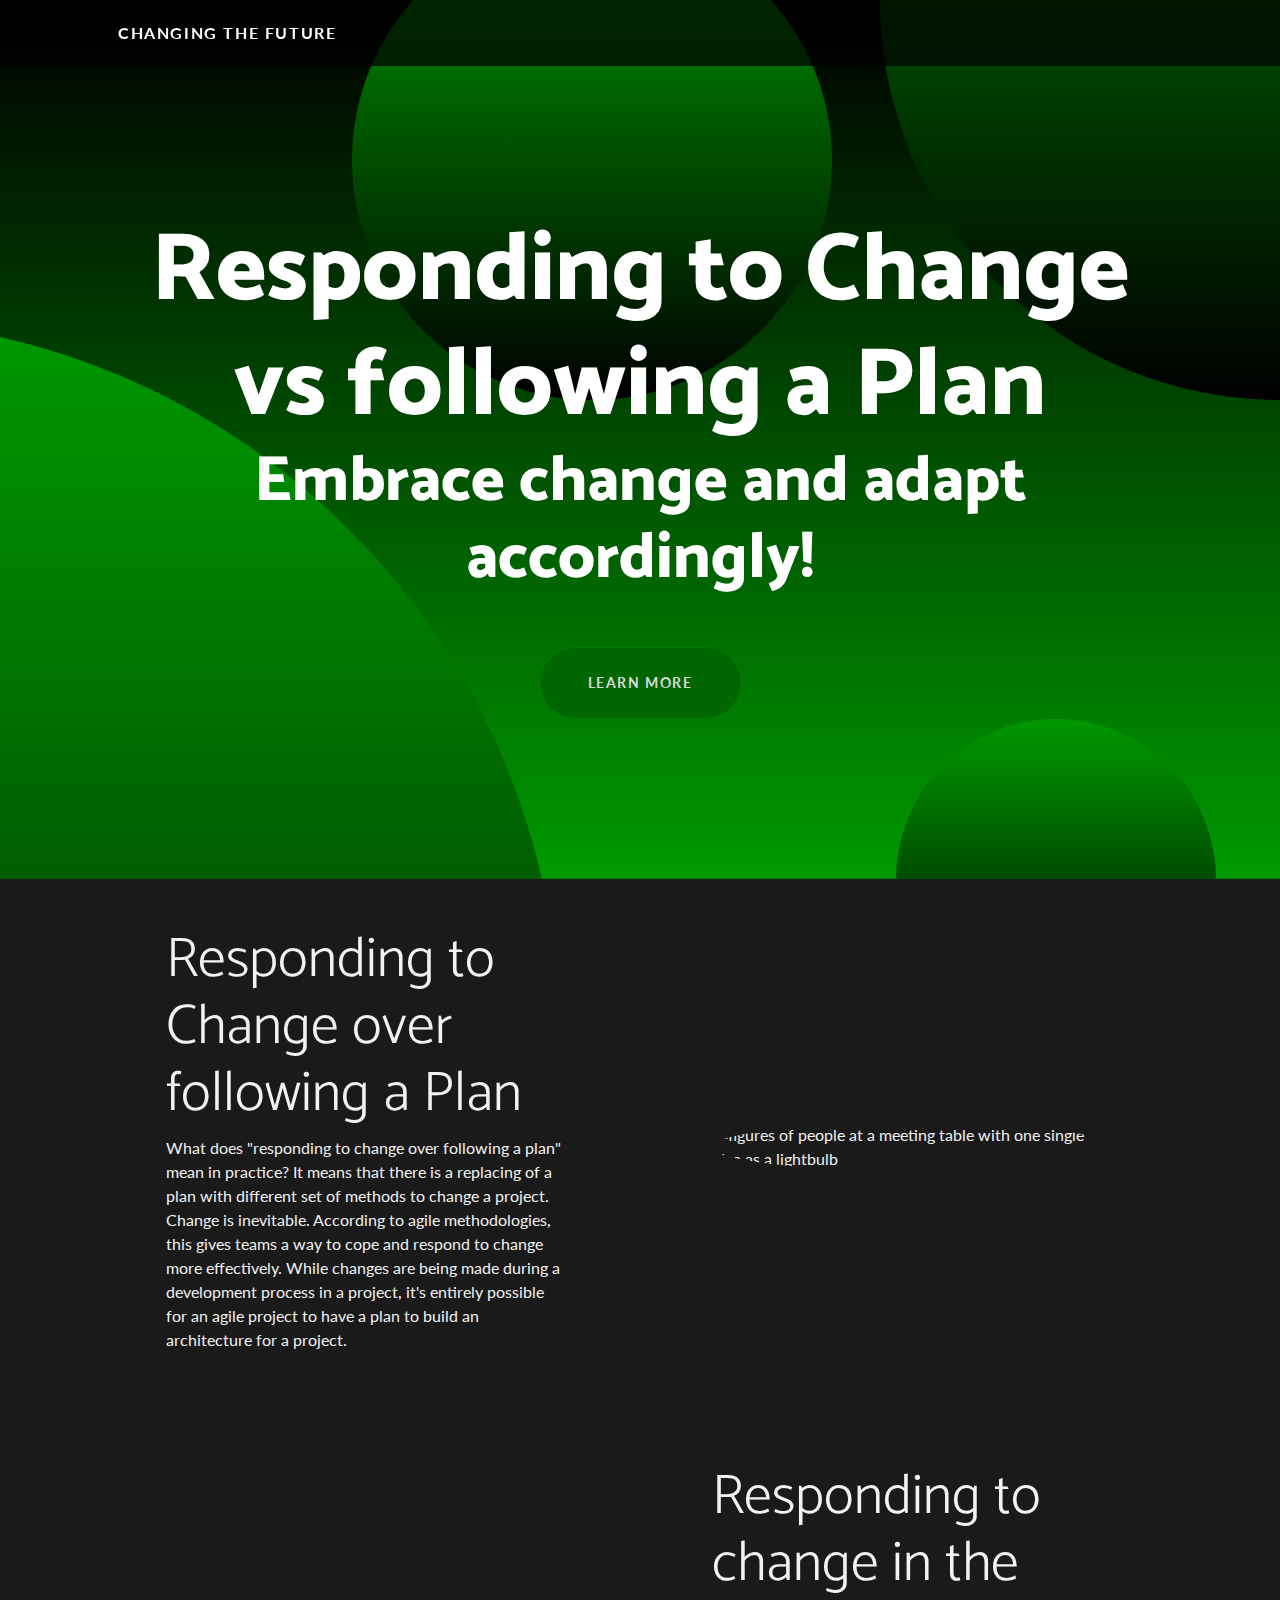
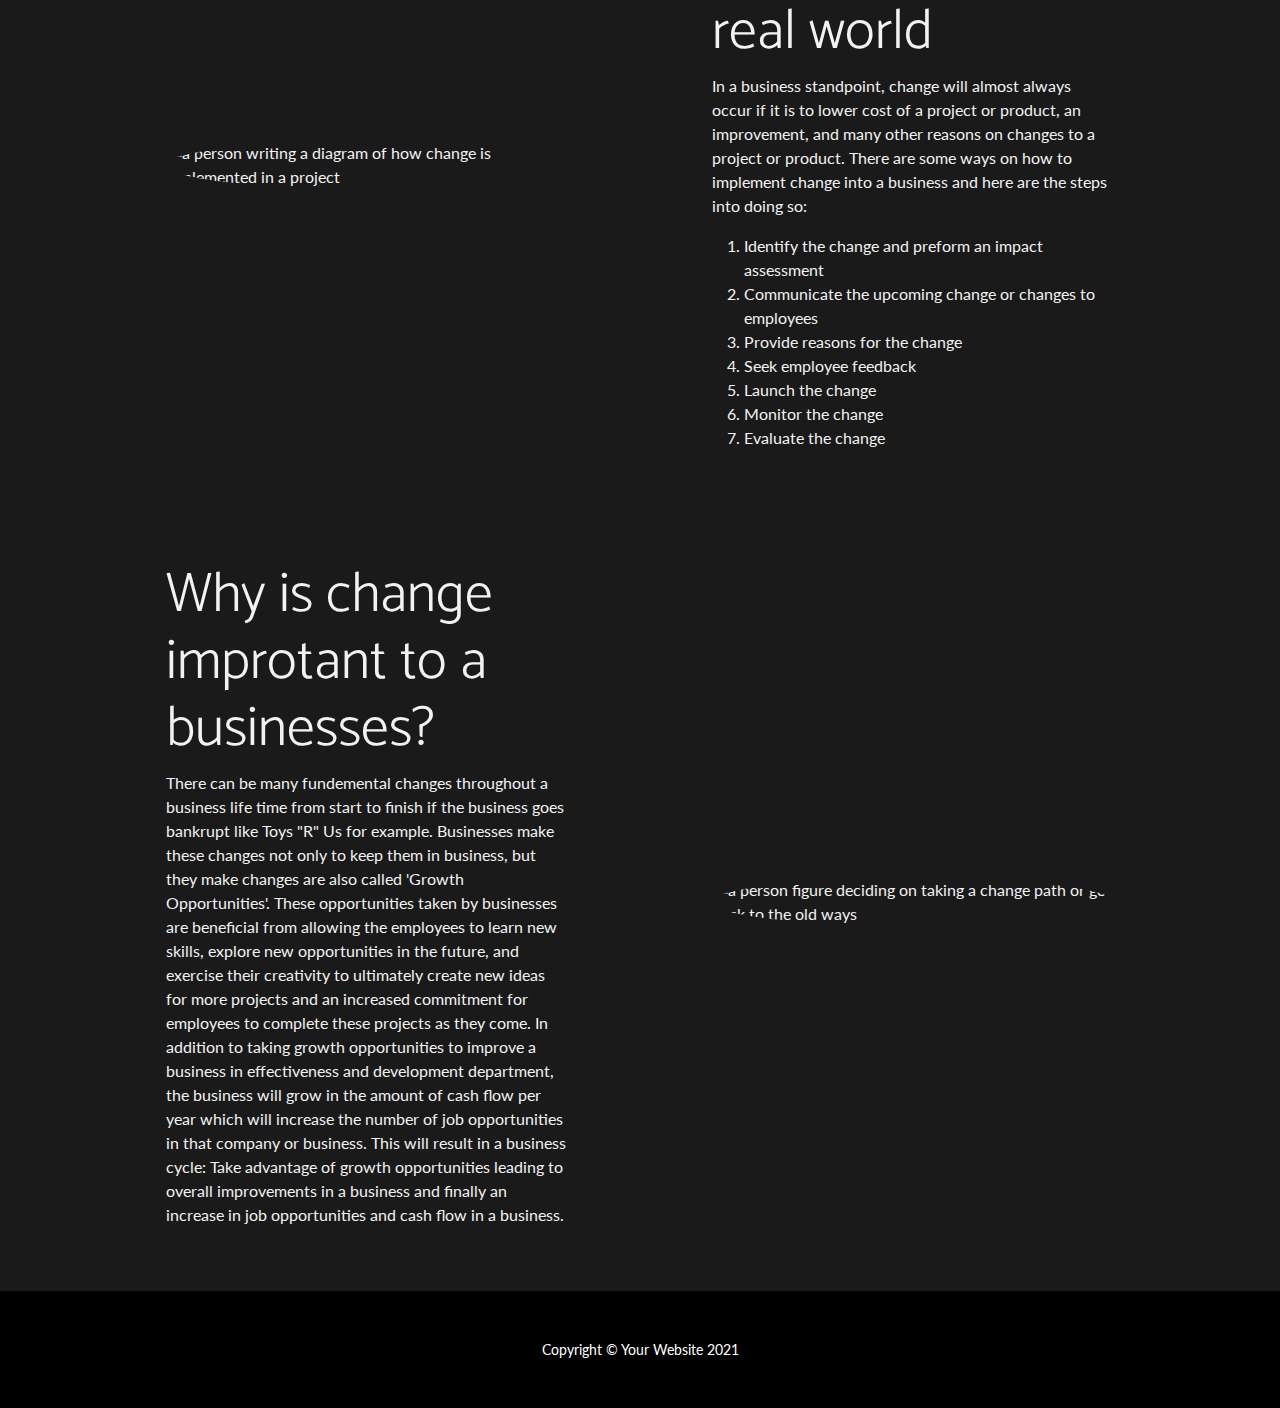
==== Agile Manifesto Project/Agile Manifesto Project/index.html @ 53b5f894 "Update index.html" ====
<!DOCTYPE html>
<html lang="en">
    <head>
        <meta charset="utf-8" />
        <meta name="viewport" content="width=device-width, initial-scale=1, shrink-to-fit=no" />
        <meta name="description" content="" />
        <meta name="author" content="" />
        <title>Changing the Future</title>
        <link rel="icon" type="image/x-icon" href="assets/favicon.ico" />
        <!-- Font Awesome icons (free version)-->
        <script src="https://use.fontawesome.com/releases/v5.15.4/js/all.js" crossorigin="anonymous"></script>
        <!-- Google fonts-->
        <link href="https://fonts.googleapis.com/css?family=Catamaran:100,200,300,400,500,600,700,800,900" rel="stylesheet" />
        <link href="https://fonts.googleapis.com/css?family=Lato:100,100i,300,300i,400,400i,700,700i,900,900i" rel="stylesheet" />
        <!-- Core theme CSS (includes Bootstrap)-->
        <link href="css/styles.css" rel="stylesheet" />
    </head>
    <body id="page-top">
        <!-- Navigation-->
        <nav class="navbar navbar-expand-lg navbar-dark navbar-custom fixed-top">
            <div class="container px-5">
                <a class="navbar-brand" href="#page-top">Changing the Future</a>
                <button class="navbar-toggler" type="button" data-bs-toggle="collapse" data-bs-target="#navbarResponsive" aria-controls="navbarResponsive" aria-expanded="false" aria-label="Toggle navigation"><span class="navbar-toggler-icon"></span></button>
                <div class="collapse navbar-collapse" id="navbarResponsive"></div>
            </div>
        </nav>
        <!-- Header-->
        <header class="masthead text-center text-white">
            <div class="masthead-content">
                <div class="container px-5">
                    <h1 class="masthead-heading mb-0">Responding to Change vs following a Plan</h1>
                    <h2 class="masthead-subheading mb-0">Embrace change and adapt accordingly!</h2>
                    <a class="btn btn-primary btn-xl rounded-pill mt-5" href="#scroll">Learn More</a>
                </div>
            </div>
            <div class="bg-circle-1 bg-circle"></div>
            <div class="bg-circle-2 bg-circle"></div>
            <div class="bg-circle-3 bg-circle"></div>
            <div class="bg-circle-4 bg-circle"></div>
        </header>
        <!-- Content section 1-->
        <section id="scroll">
            <div class="container px-5">
                <div class="row gx-5 align-items-center">
                    <div class="col-lg-6 order-lg-2">
                        <div class="p-5"><img class="img-fluid rounded-circle" src="images/figures-around-table-with-lightbulb.jpg" alt="figures of people at a meeting table with one single idea as a lightbulb" /></div>
                    </div>
                    <div class="col-lg-6 order-lg-1">
                        <div class="p-5">
                            <h2 class="display-4">Responding to Change over following a Plan</h2>
                            <p>
                                What does "responding to change over following a plan" mean in practice?
                                It means that there is a replacing of a plan with different set of methods to change a project. Change is inevitable.
                                According to agile methodologies, this gives teams a way to cope and respond to change more effectively.
                                While changes are being made during a development process in a project, it's entirely possible for an agile project
                                to have a plan to build an architecture for a project.
                            </p>
                        </div>
                    </div>
                </div>
            </div>
        </section>
        <!-- Content section 2-->
        <section>
            <div class="container px-5">
                <div class="row gx-5 align-items-center">
                    <div class="col-lg-6">
                        <div class="p-5"><img class="img-fluid rounded-circle" src="images/Adapting-to-Change-1.png" alt="a person writing a diagram of how change is implemented in  a project" /></div>
                    </div>
                    <div class="col-lg-6">
                        <div class="p-5">
                            <h2 class="display-4">Responding to change in the real world</h2>
                            <p>
                                In a business standpoint, change will almost always occur if it is to lower cost of a project or product, an improvement, and many other reasons on changes to a project or product.
                                There are some ways on how to implement change into a business and here are the steps into doing so:
                            </p>
                            <ol>
                                <li>Identify the change and preform an impact assessment</li>
                                <li>Communicate the upcoming change or changes to employees</li>
                                <li>Provide reasons for the change</li>
                                <li>Seek employee feedback</li>
                                <li>Launch the change</li>
                                <li>Monitor the change</li>
                                <li>Evaluate the change</li>
                            </ol>
                        </div>
                    </div>
                </div>
            </div>
        </section>
        <!-- Content section 3-->
        <section>
            <div class="container px-5">
                <div class="row gx-5 align-items-center">
                    <div class="col-lg-6 order-lg-2">
                        <div class="p-5"><img class="img-fluid rounded-circle" src="images/change-old-ways-paths.jpg" alt="a person figure deciding on taking a change path or go back to the old ways" /></div>
                    </div>
                    <div class="col-lg-6 order-lg-1">
                        <div class="p-5">
                            <h2 class="display-4">Why is change improtant to a businesses?</h2>
                            <p>
                                There can be many fundemental changes throughout a business life time from start to finish if the business goes bankrupt like Toys "R" Us for example.
                                Businesses make these changes not only to keep them in business, but they make changes are also called 'Growth Opportunities'.
                                These opportunities taken by businesses are beneficial from allowing the employees to learn new skills, explore new opportunities in the future, and 
                                exercise their creativity to ultimately create new ideas for more projects and an increased commitment for employees to complete these projects as they come.
                                In addition to taking growth opportunities to improve a business in effectiveness and development department, the business will grow in the amount of cash flow per year which will increase the number of job opportunities in that company or business.
                                This will result in a business cycle: Take advantage of growth opportunities leading to overall improvements in a business and finally an increase in job opportunities and cash flow in a business.
                            </p>
                        </div>
                    </div>
                </div>
            </div>
        </section>
        <!-- Footer-->
        <footer class="py-5 bg-black">
            <div class="container px-5"><p class="m-0 text-center text-white small">Copyright &copy; Your Website 2021</p></div>
        </footer>
        <!-- Bootstrap core JS-->
        <script src="https://cdn.jsdelivr.net/npm/bootstrap@5.1.3/dist/js/bootstrap.bundle.min.js"></script>
        <!-- Core theme JS-->
        <script src="js/scripts.js"></script>
    </body>
</html>
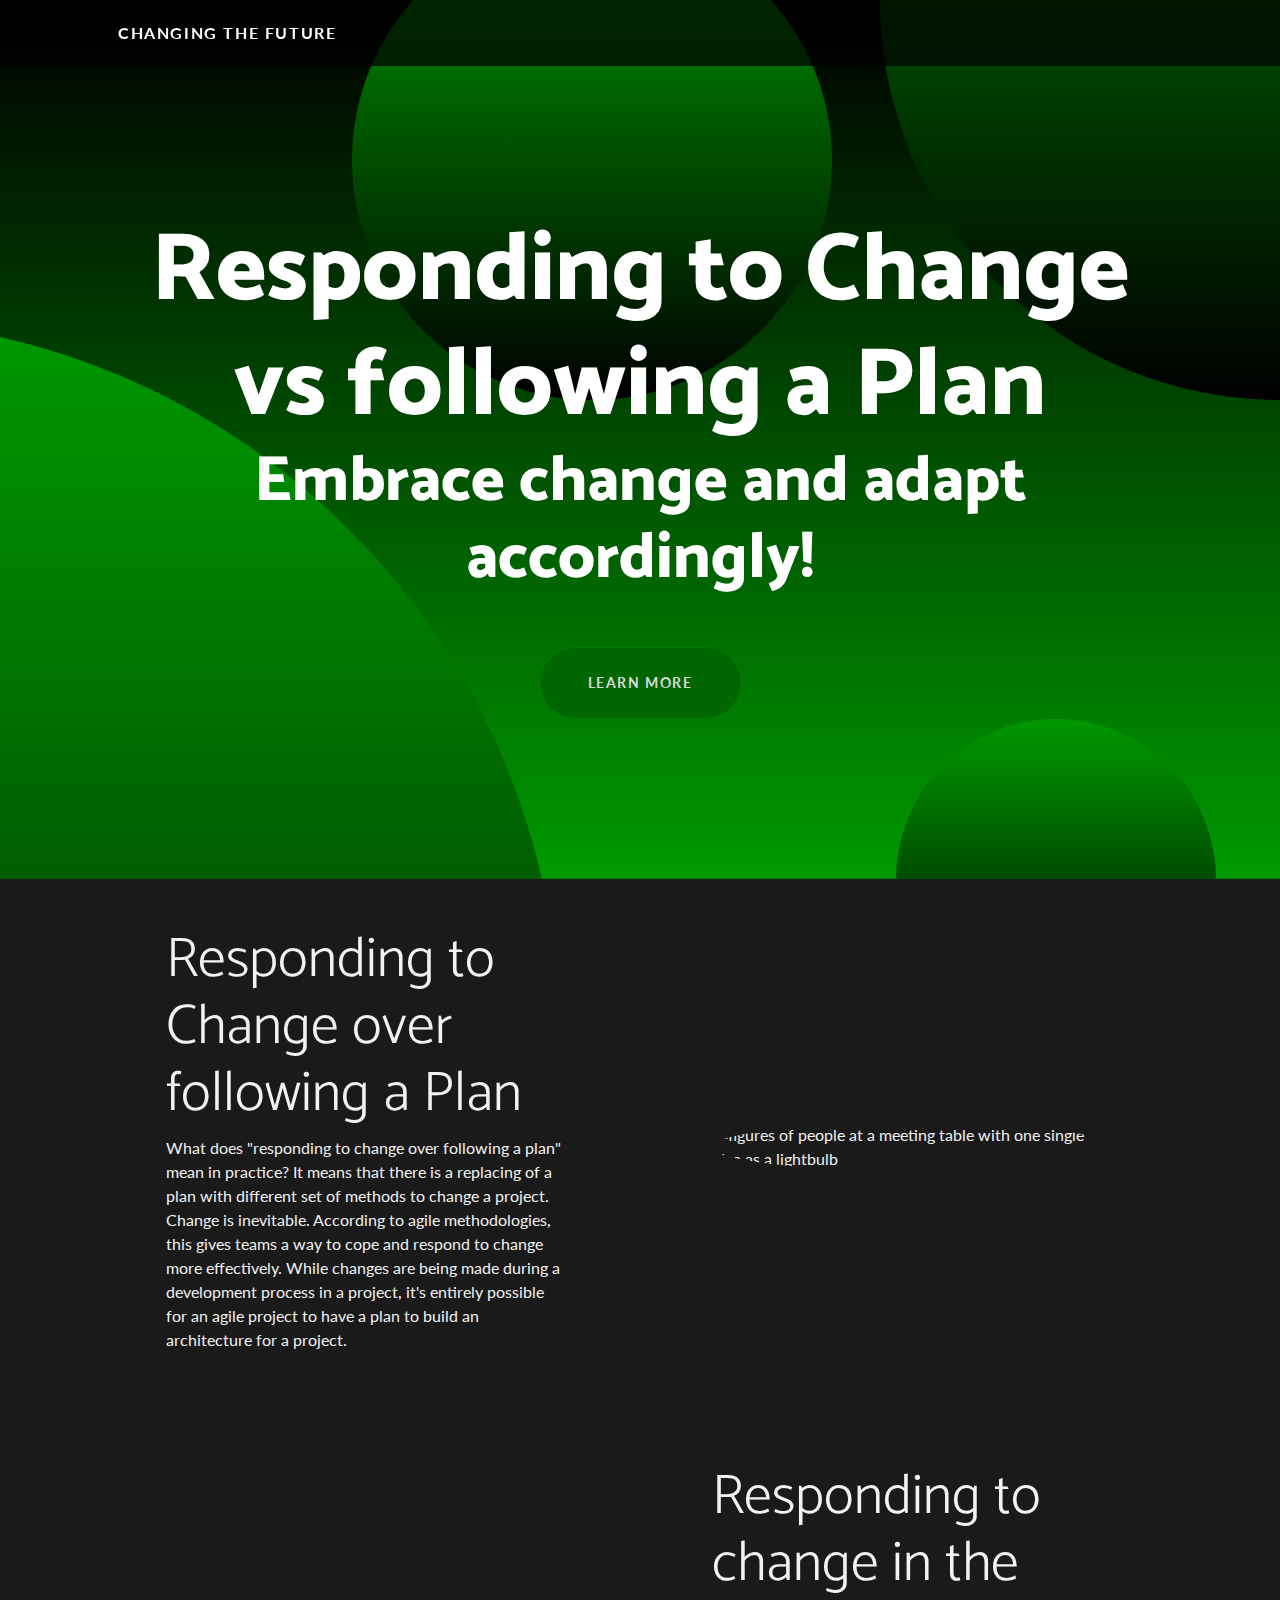
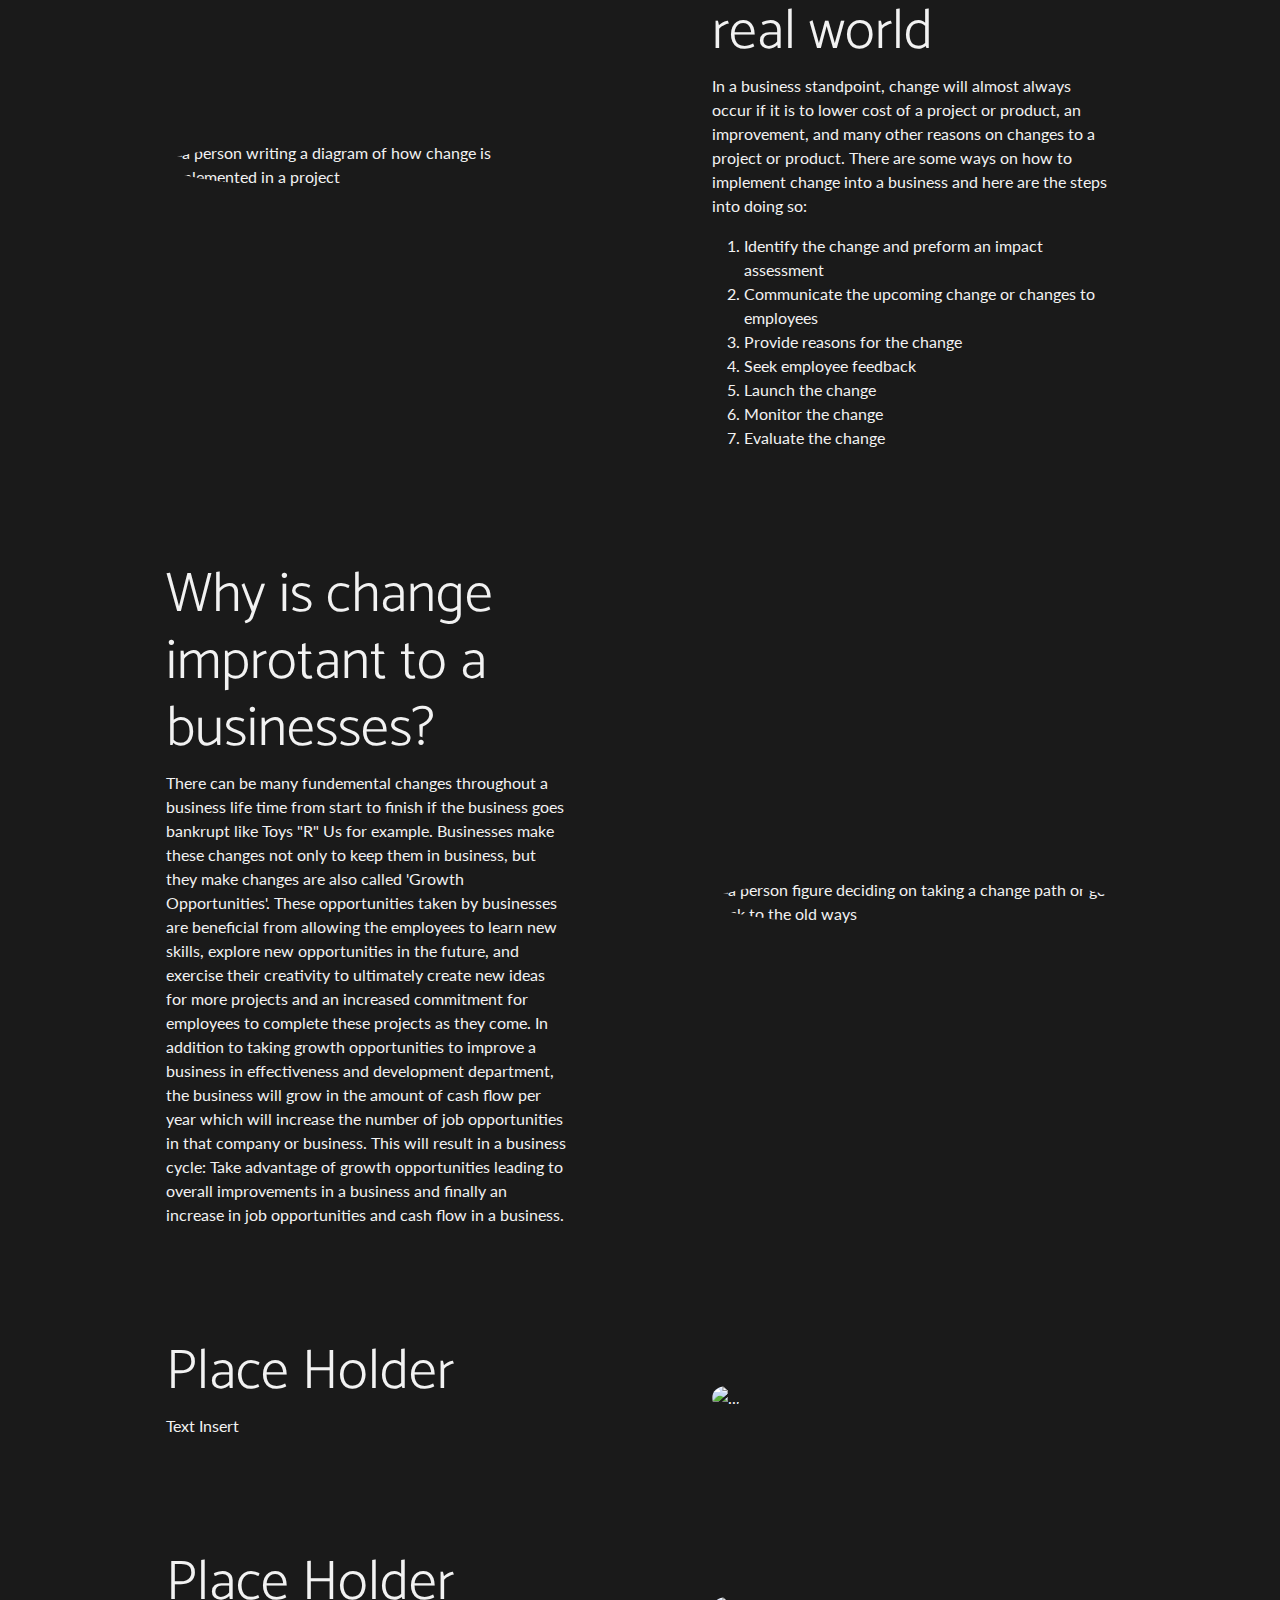
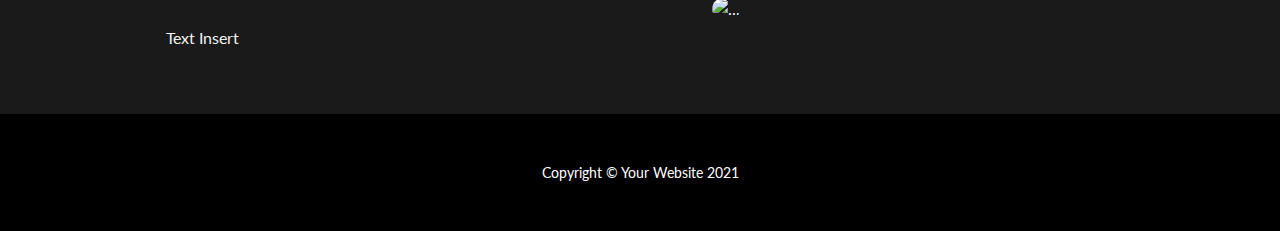
==== commit 9bd5c9a5: "Update index.html" ====
--- a/Agile Manifesto Project/Agile Manifesto Project/index.html
+++ b/Agile Manifesto Project/Agile Manifesto Project/index.html
@@ -111,6 +111,42 @@
                 </div>
             </div>
         </section>
+        <!-- Content section 4-->
+        <section>
+            <div class="container px-5">
+                <div class="row gx-5 align-items-center">
+                    <div class="col-lg-6 order-lg-2">
+                        <div class="p-5"><img class="img-fluid rounded-circle" src="..." alt="..." /></div>
+                    </div>
+                    <div class="col-lg-6 order-lg-1">
+                        <div class="p-5">
+                            <h2 class="display-4">Place Holder</h2>
+                            <p>
+                                Text Insert
+                            </p>
+                        </div>
+                    </div>
+                </div>
+            </div>
+        </section>
+        <!-- Content section 5-->
+        <section>
+            <div class="container px-5">
+                <div class="row gx-5 align-items-center">
+                    <div class="col-lg-6 order-lg-2">
+                        <div class="p-5"><img class="img-fluid rounded-circle" src="..." alt="..." /></div>
+                    </div>
+                    <div class="col-lg-6 order-lg-1">
+                        <div class="p-5">
+                            <h2 class="display-4">Place Holder</h2>
+                            <p>
+                               Text Insert
+                            </p>
+                        </div>
+                    </div>
+                </div>
+            </div>
+        </section>
         <!-- Footer-->
         <footer class="py-5 bg-black">
             <div class="container px-5"><p class="m-0 text-center text-white small">Copyright &copy; Your Website 2021</p></div>
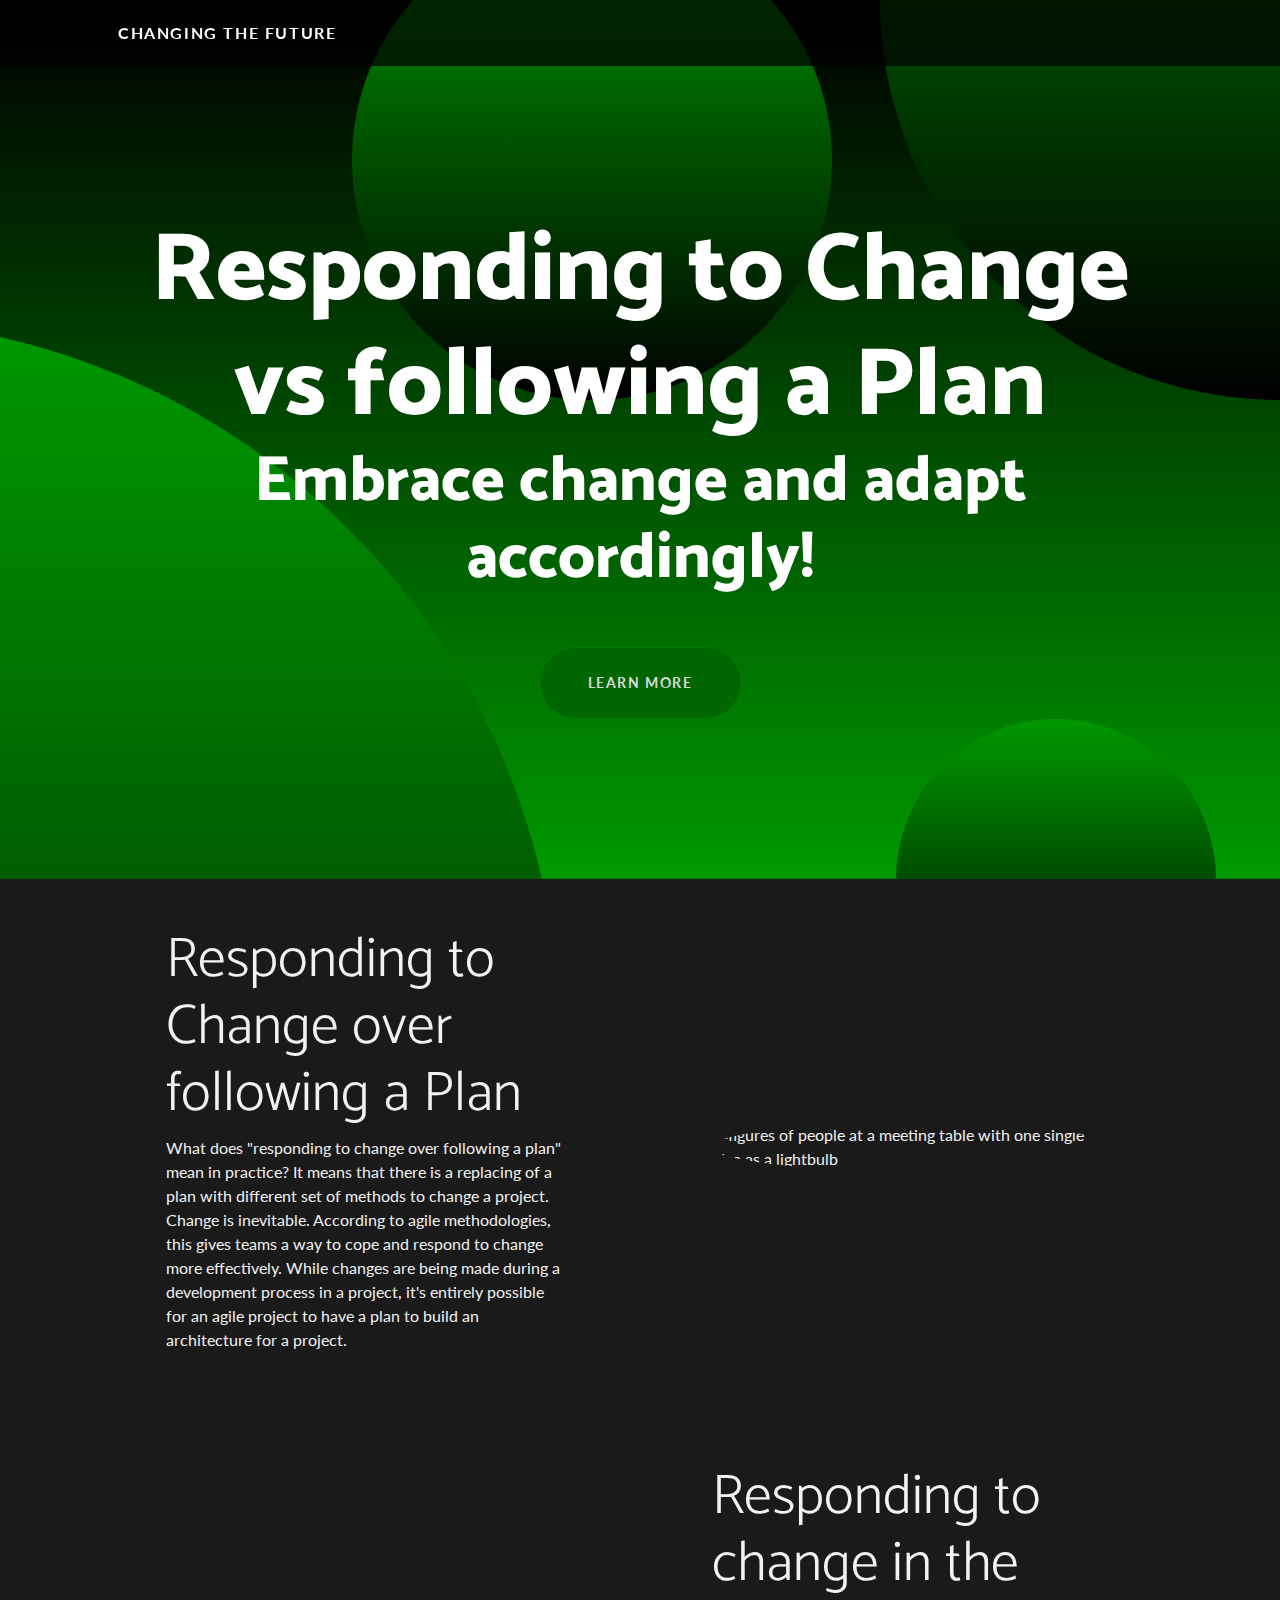
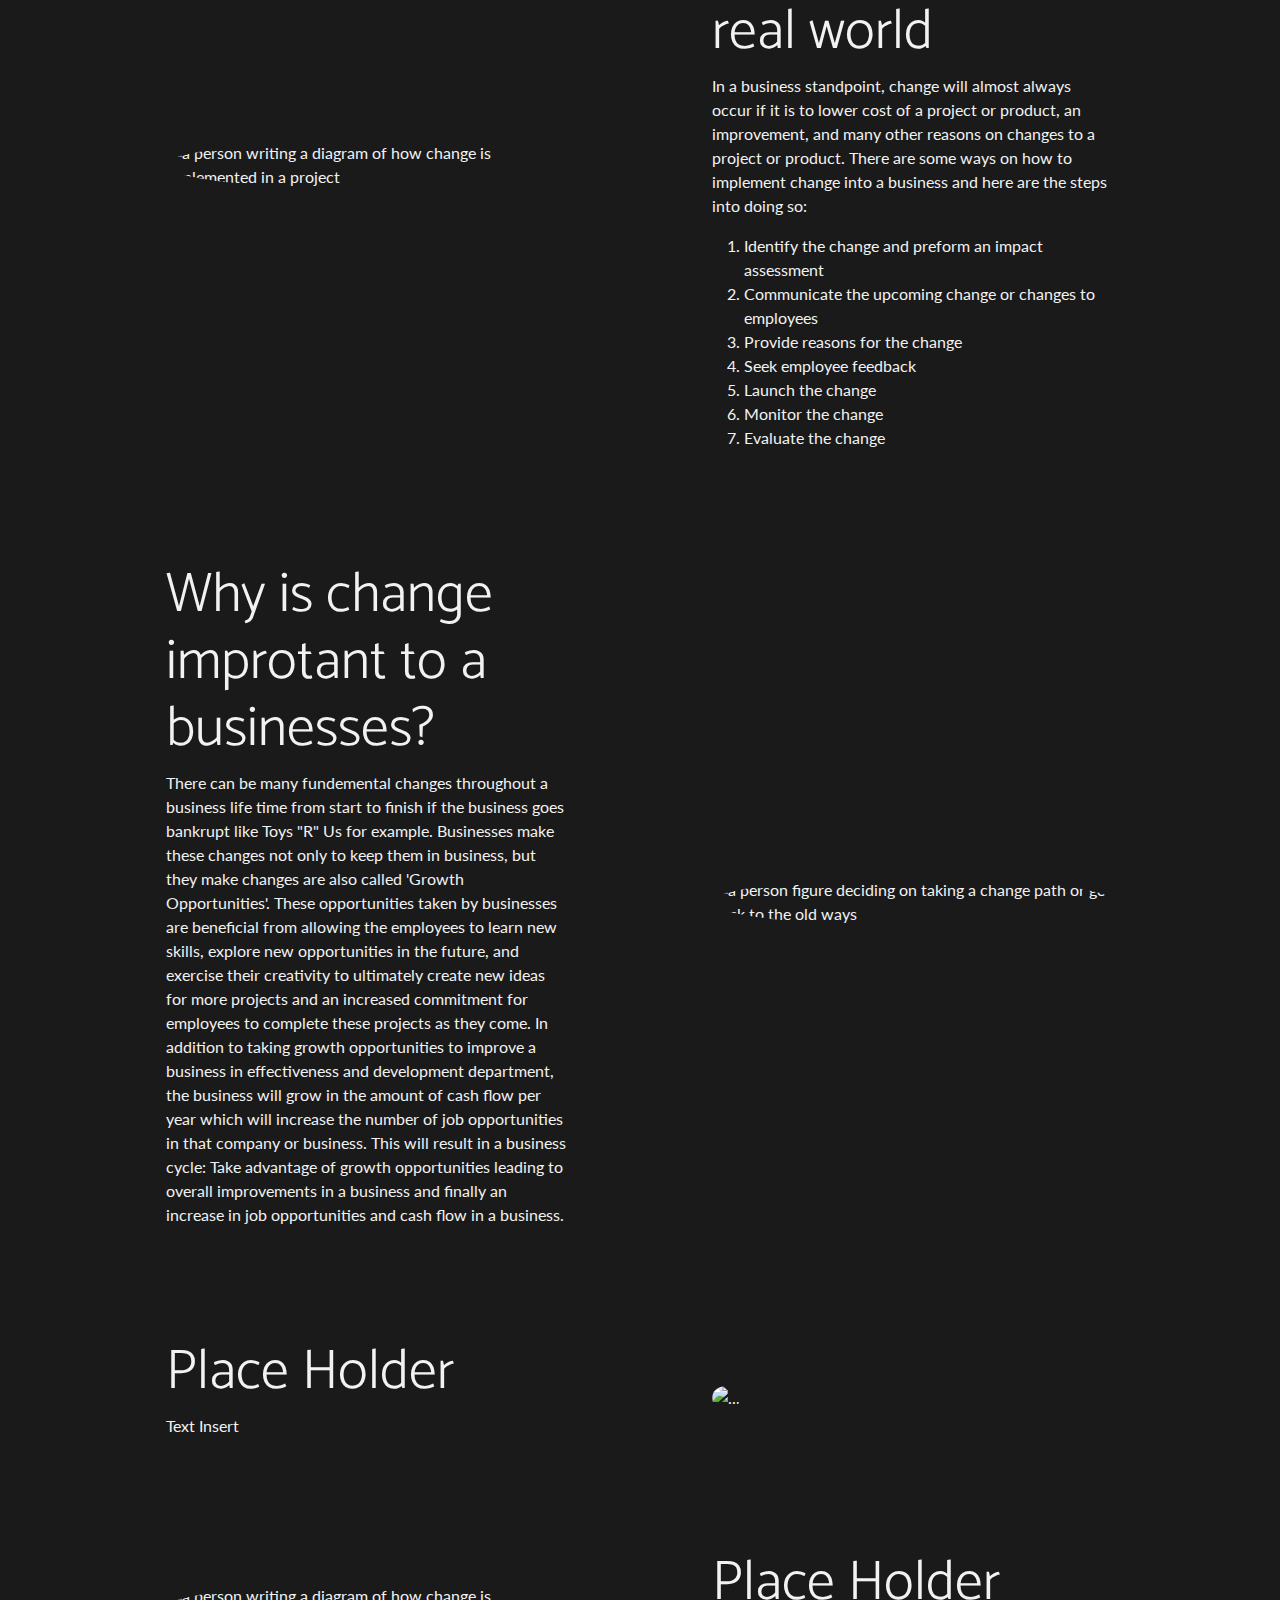
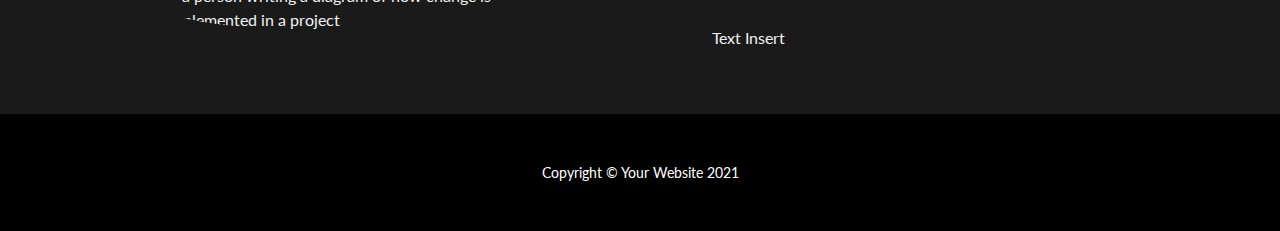
==== commit 4aeeaa81: "Update index.html" ====
--- a/Agile Manifesto Project/Agile Manifesto Project/index.html
+++ b/Agile Manifesto Project/Agile Manifesto Project/index.html
@@ -133,14 +133,14 @@
         <section>
             <div class="container px-5">
                 <div class="row gx-5 align-items-center">
-                    <div class="col-lg-6 order-lg-2">
-                        <div class="p-5"><img class="img-fluid rounded-circle" src="..." alt="..." /></div>
+                    <div class="col-lg-6">
+                        <div class="p-5"><img class="img-fluid rounded-circle" src="images/Adapting-to-Change-1.png" alt="a person writing a diagram of how change is implemented in  a project" /></div>
                     </div>
-                    <div class="col-lg-6 order-lg-1">
+                    <div class="col-lg-6">
                         <div class="p-5">
                             <h2 class="display-4">Place Holder</h2>
                             <p>
-                               Text Insert
+                                Text Insert
                             </p>
                         </div>
                     </div>
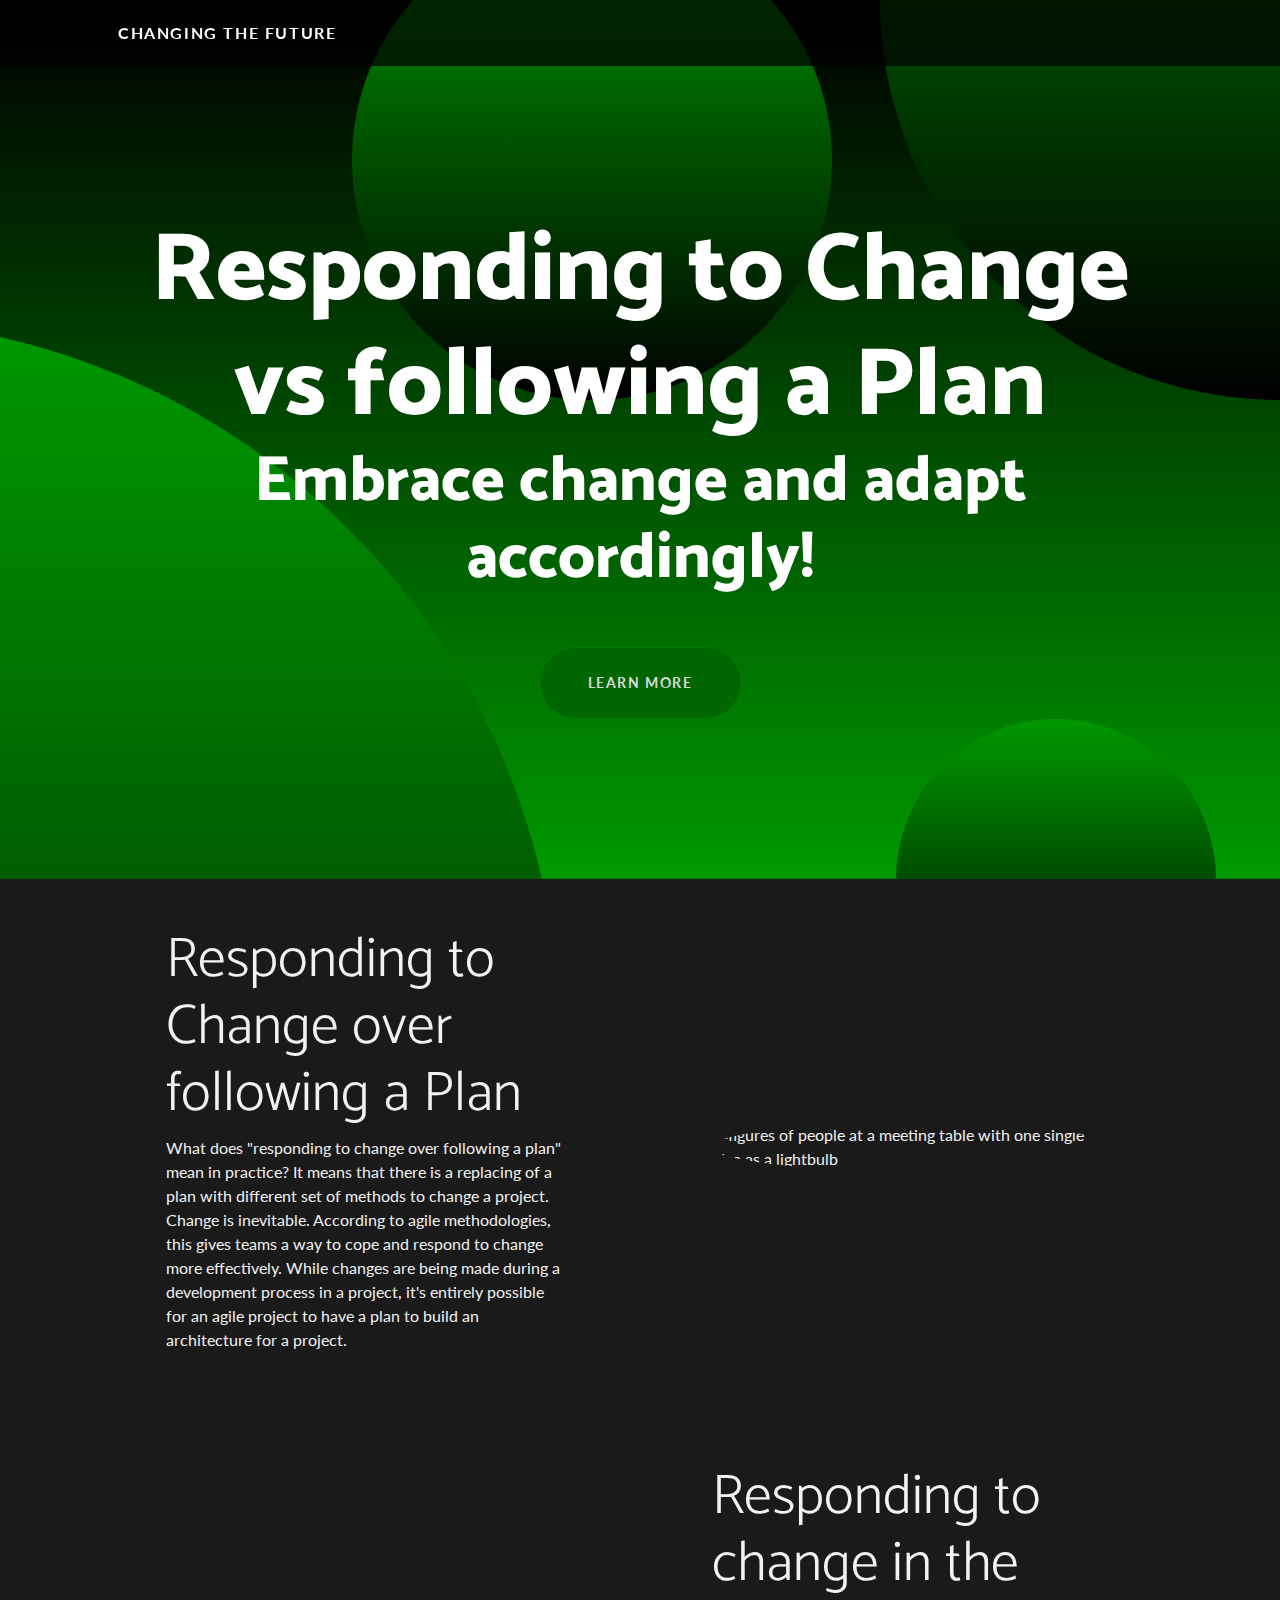
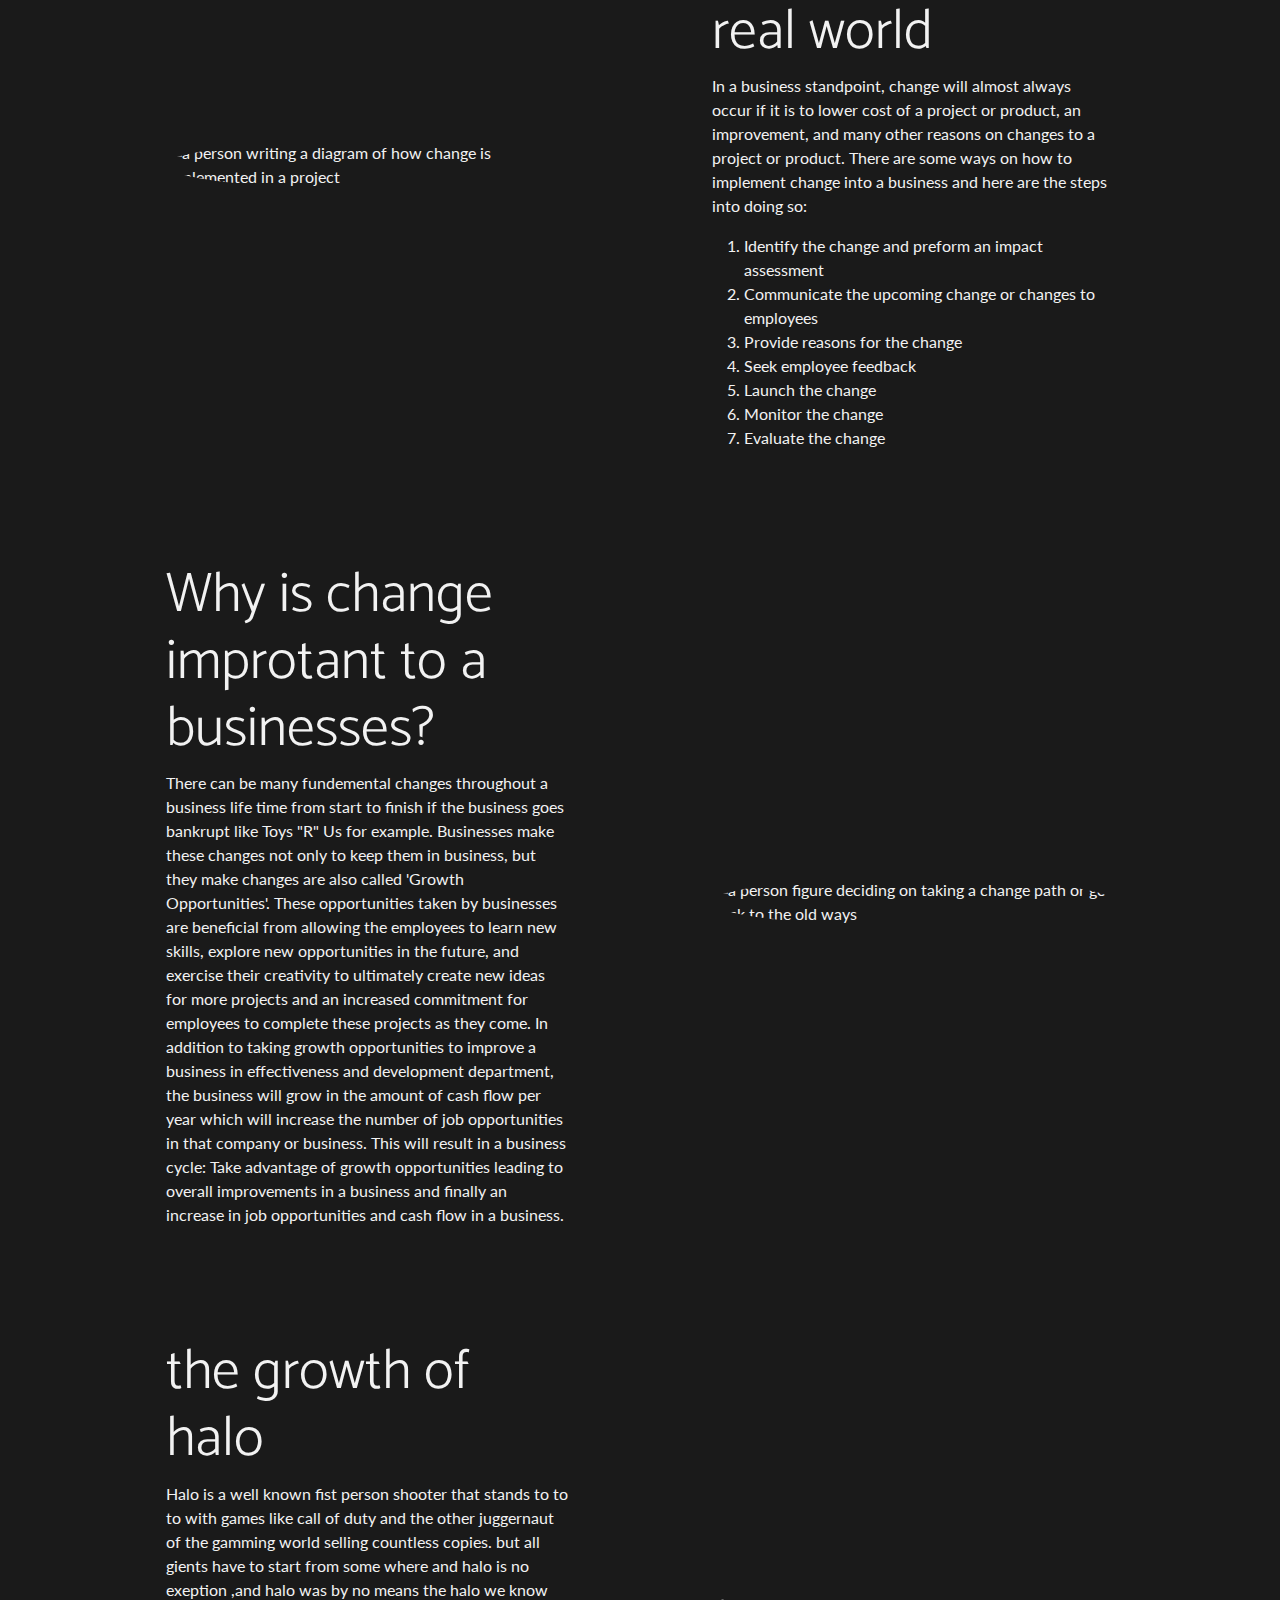
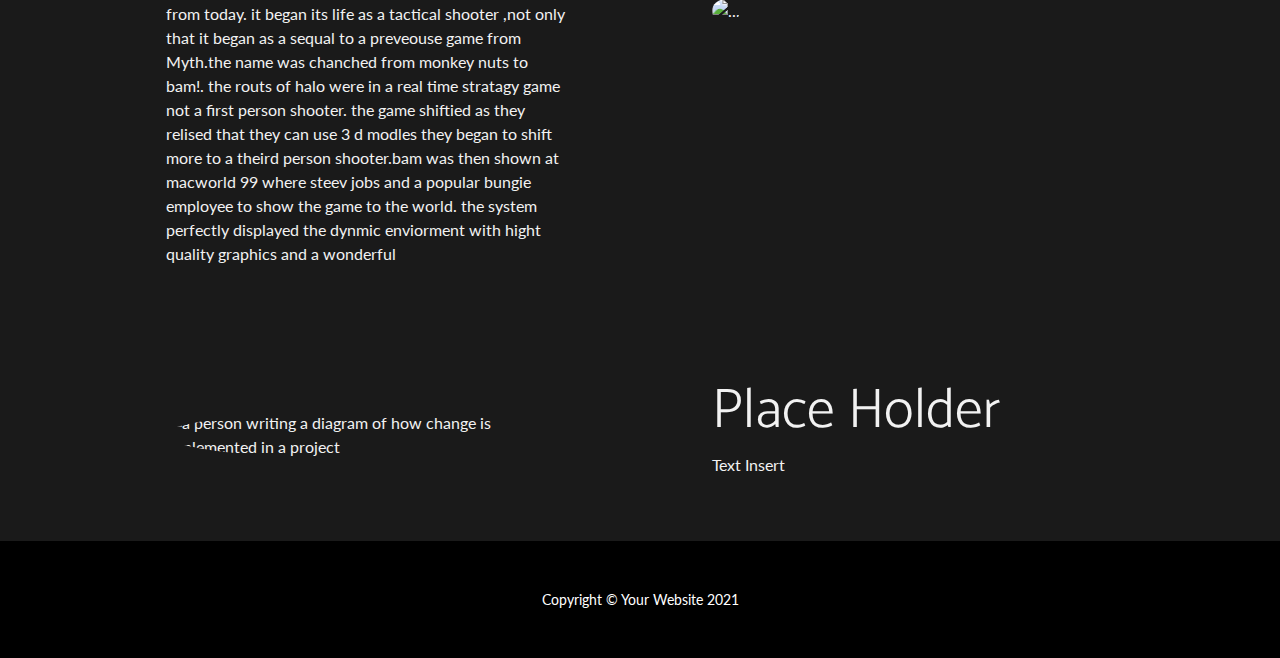
==== commit 16078027: "Update index.html" ====
--- a/Agile Manifesto Project/Agile Manifesto Project/index.html
+++ b/Agile Manifesto Project/Agile Manifesto Project/index.html
@@ -120,9 +120,12 @@
                     </div>
                     <div class="col-lg-6 order-lg-1">
                         <div class="p-5">
-                            <h2 class="display-4">Place Holder</h2>
+                            <h2 class="display-4">the growth of halo</h2>
                             <p>
-                                Text Insert
+                                    Halo is a well known fist person shooter that stands to to to with games like call of duty and the other juggernaut of the gamming world selling countless copies. but all gients have to start from some where and halo is no exeption 
+                                ,and halo was by no means the halo we know from today. it began its life as a tactical shooter ,not only that it began as a sequal to a preveouse game from Myth.the name was chanched from monkey nuts to bam!. the routs of halo were in a real time stratagy game not a first person shooter. the game shiftied as 
+                                they relised that they can use 3 d  modles they began to shift more to a theird person shooter.bam was then shown at macworld 99 where steev jobs and a popular bungie employee to show the game to the world.
+                                the system perfectly displayed the dynmic enviorment with hight quality graphics and a wonderful 
                             </p>
                         </div>
                     </div>
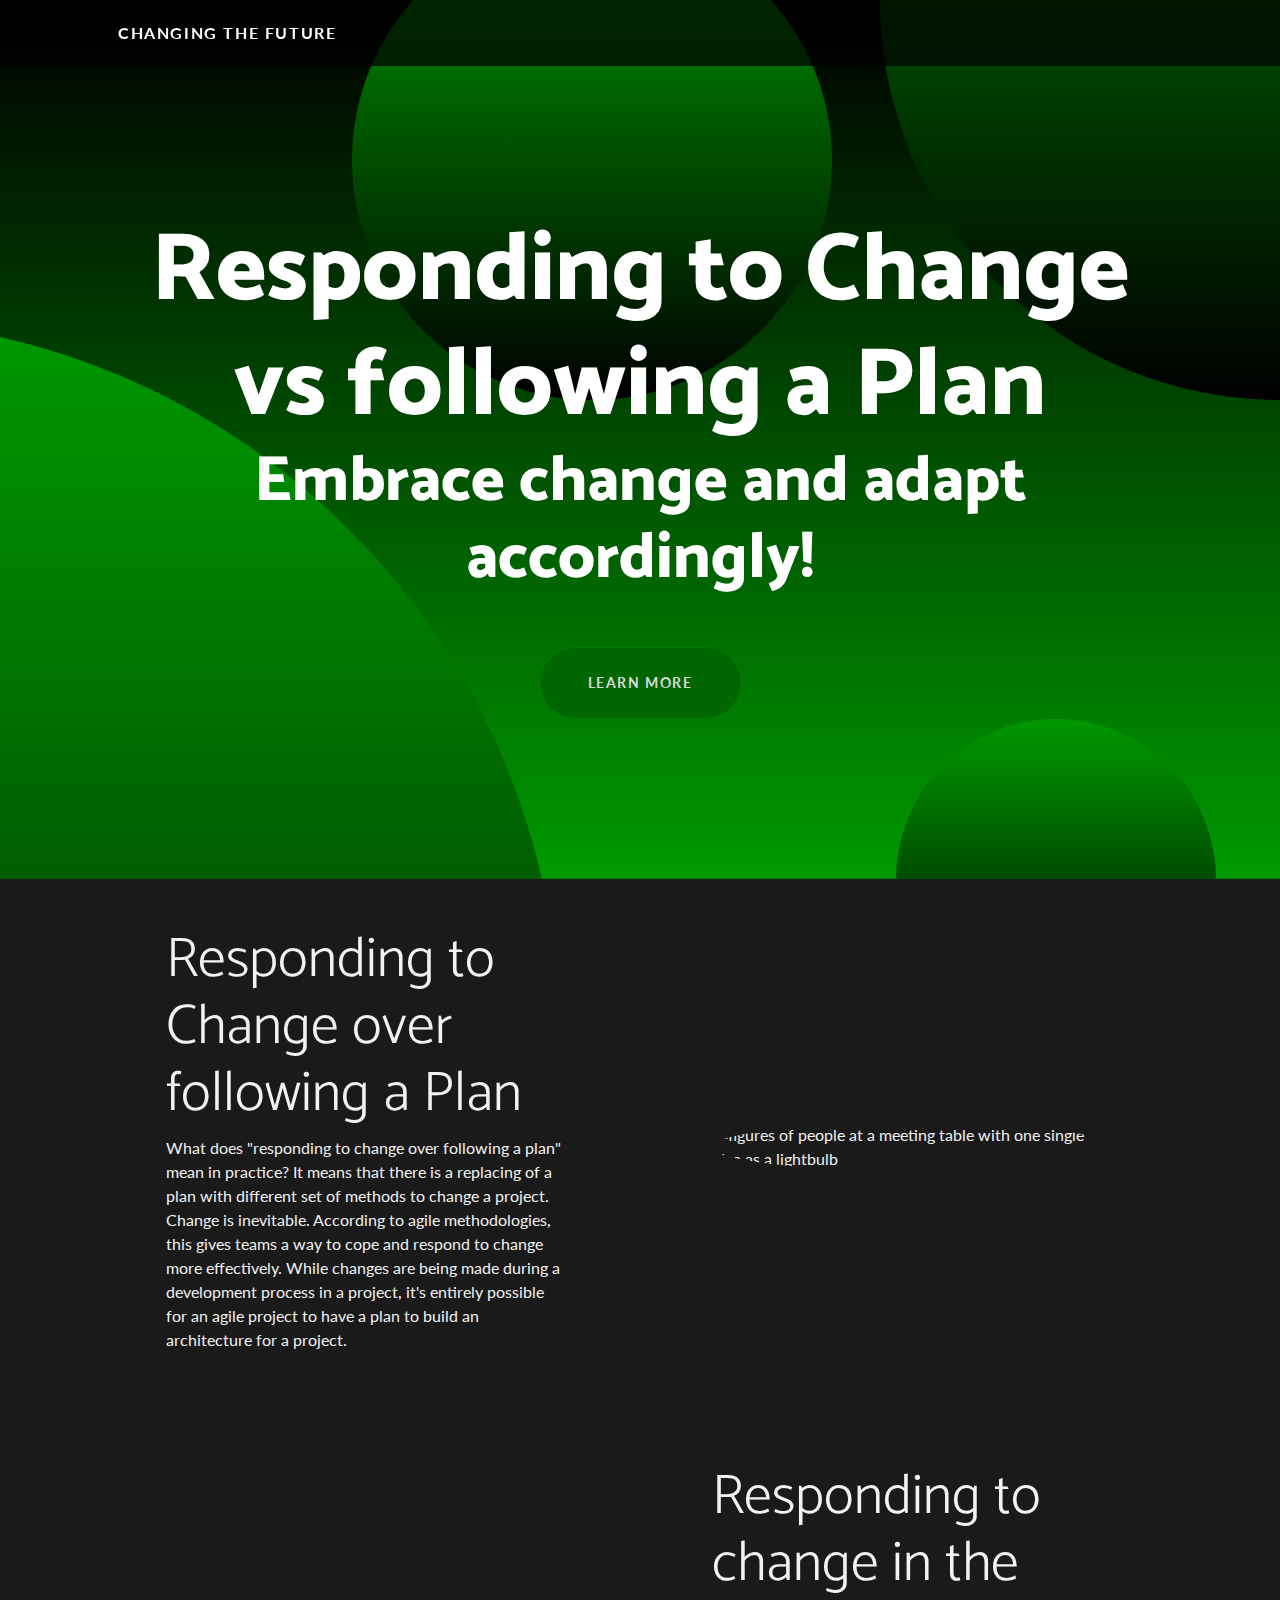
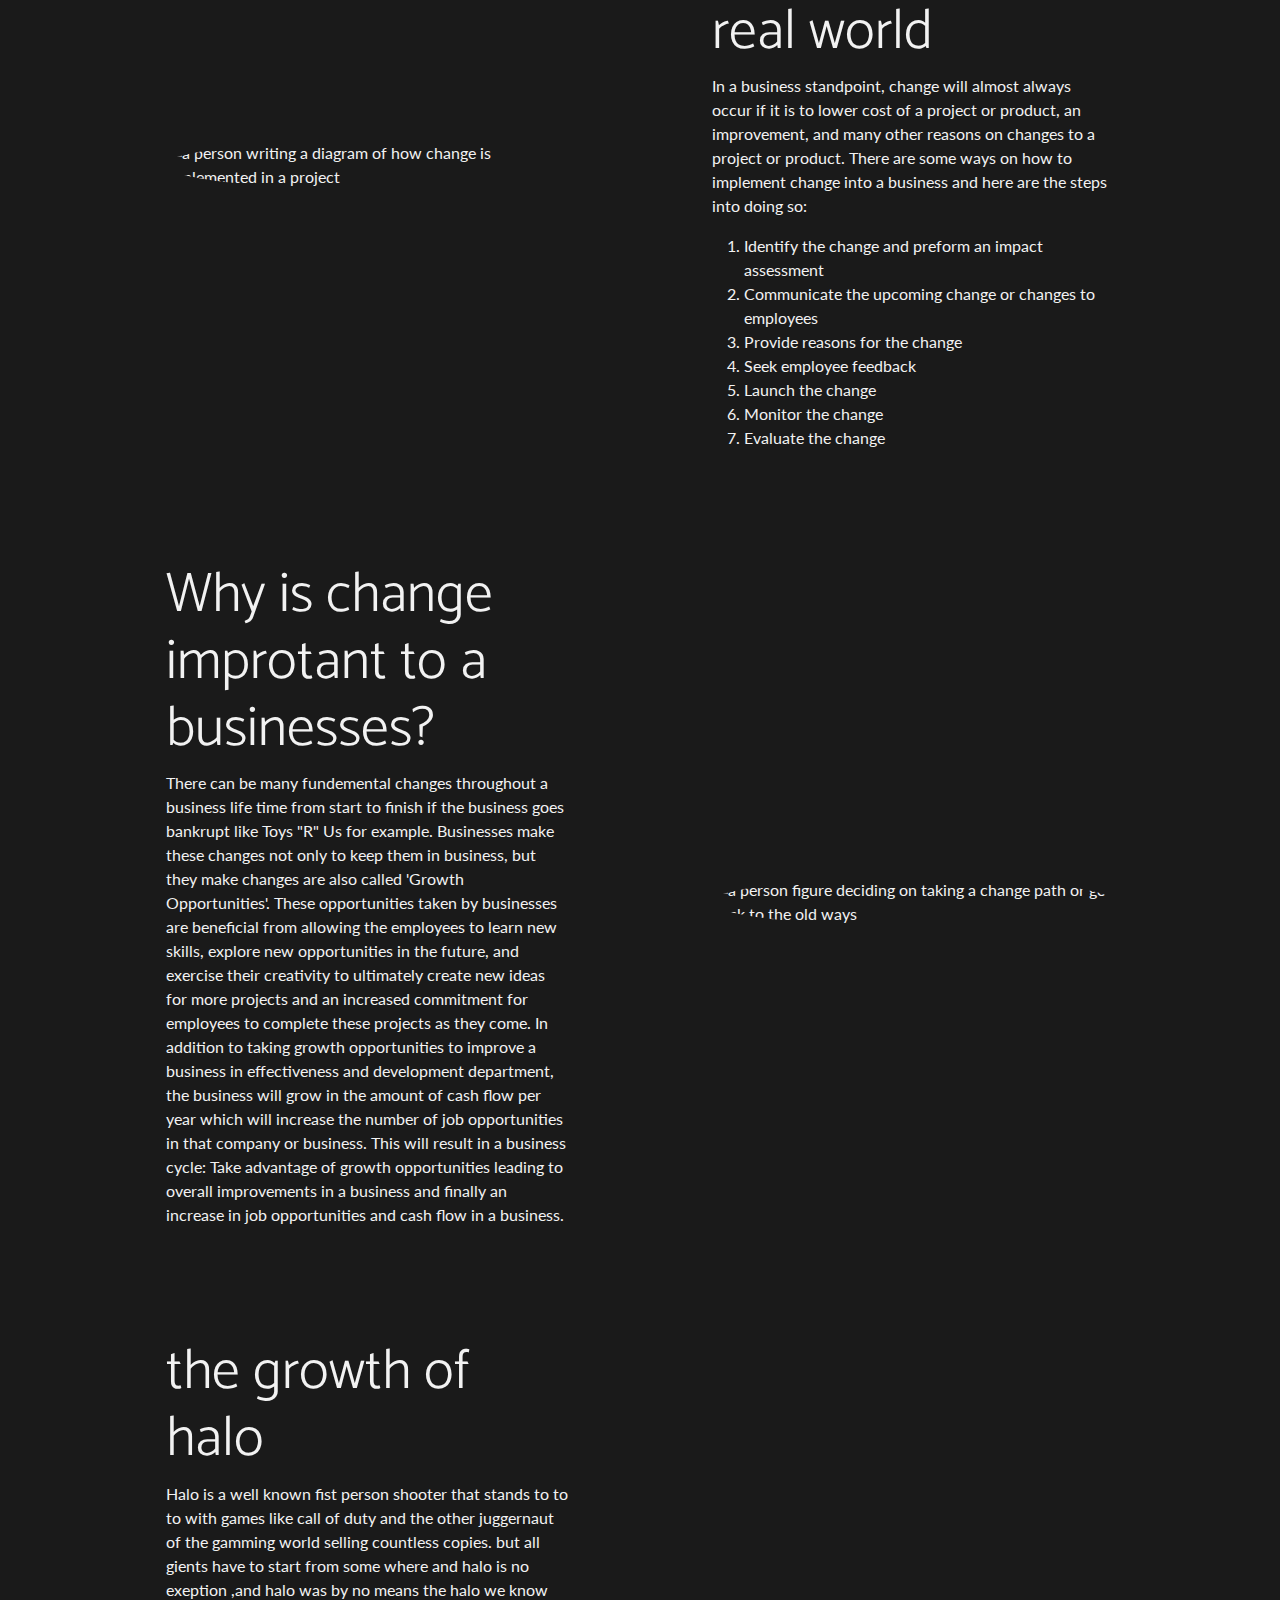
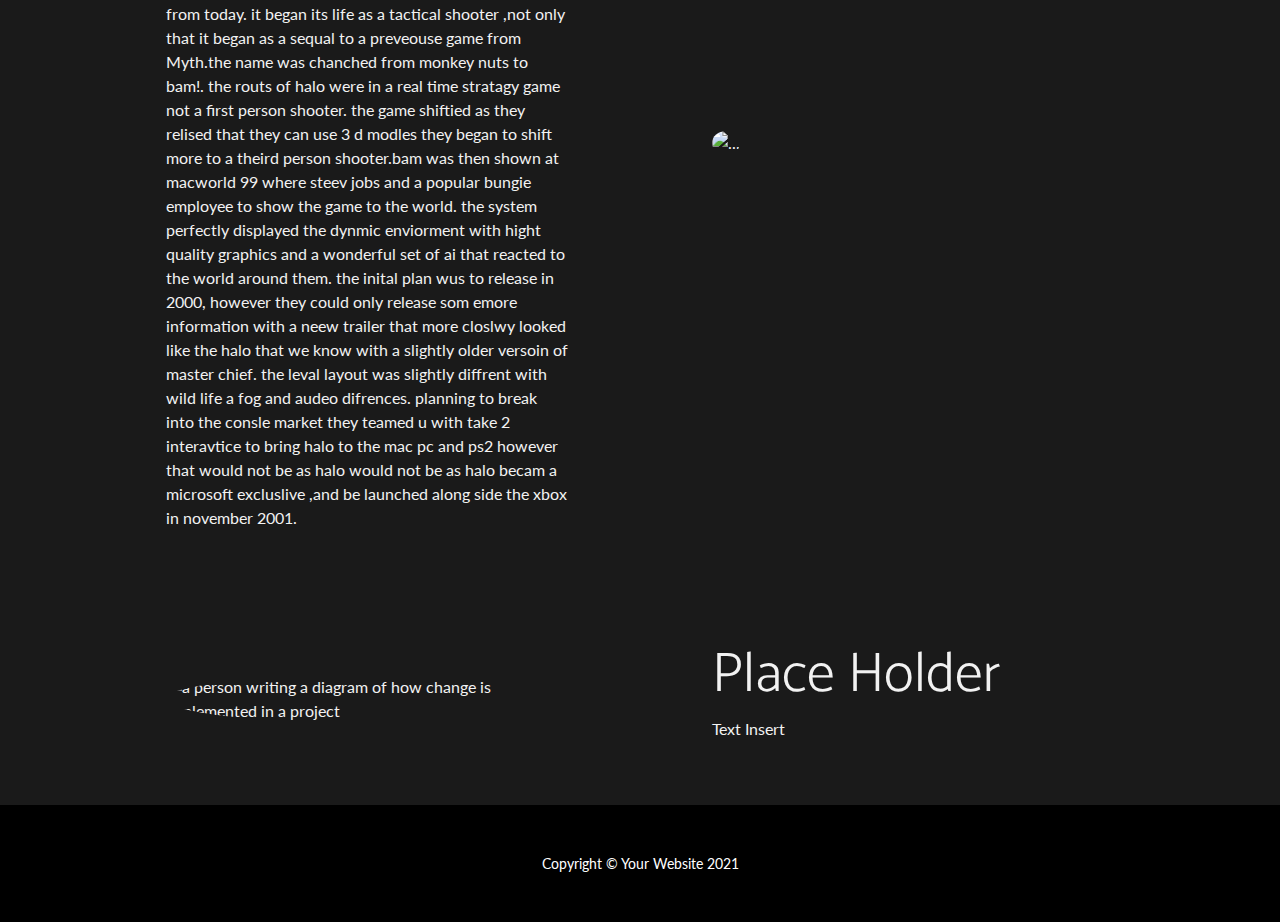
==== commit 57ec46fa: "Update index.html" ====
--- a/Agile Manifesto Project/Agile Manifesto Project/index.html
+++ b/Agile Manifesto Project/Agile Manifesto Project/index.html
@@ -125,7 +125,8 @@
                                     Halo is a well known fist person shooter that stands to to to with games like call of duty and the other juggernaut of the gamming world selling countless copies. but all gients have to start from some where and halo is no exeption 
                                 ,and halo was by no means the halo we know from today. it began its life as a tactical shooter ,not only that it began as a sequal to a preveouse game from Myth.the name was chanched from monkey nuts to bam!. the routs of halo were in a real time stratagy game not a first person shooter. the game shiftied as 
                                 they relised that they can use 3 d  modles they began to shift more to a theird person shooter.bam was then shown at macworld 99 where steev jobs and a popular bungie employee to show the game to the world.
-                                the system perfectly displayed the dynmic enviorment with hight quality graphics and a wonderful 
+                                the system perfectly displayed the dynmic enviorment with hight quality graphics and a wonderful set of ai that reacted to the world around them. the inital plan wus to release in 2000, however they could only release som emore information with a neew trailer that more closlwy looked like the halo that we know with a slightly older versoin of master chief. the 
+                                leval layout was slightly diffrent with wild life a fog and audeo difrences. planning to break into the consle market they teamed u with take 2 interavtice to bring halo to the mac pc and ps2 however that would not be as halo would not be as halo becam a microsoft excluslive ,and be launched along side the xbox in november 2001.
                             </p>
                         </div>
                     </div>
